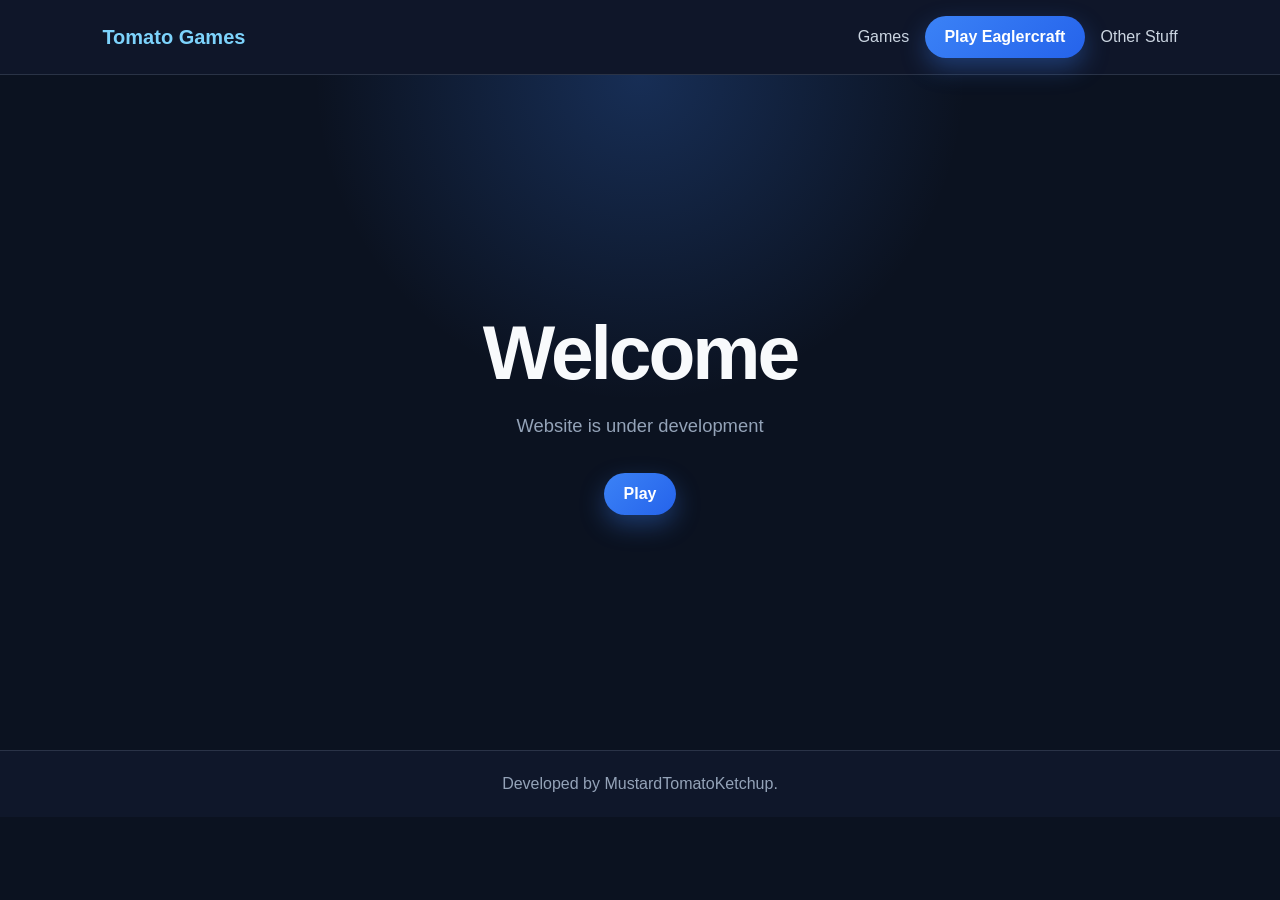
==== index.html @ 12189ff1 "Change title from 'about:blank' to 'New Tab'" ====
<!DOCTYPE html>
<html lang="en">
<head>
  <meta charset="UTF-8" />
  <meta name="viewport" content="width=device-width, initial-scale=1" />
  <meta name="color-scheme" content="dark" />
  <title>New Tab</title>
  <style>
    :root {
      --bg: #0b1220;
      --bg-elevated: rgba(15, 23, 42, 0.95);
      --panel-border: rgba(148, 163, 184, 0.2);
      --text: #e5eefb;
      --muted: #94a3b8;
      --link: #cbd5e1;
      --primary: #3b82f6;
      --primary-strong: #2563eb;
      --accent: #7dd3fc;
      --shadow: rgba(59, 130, 246, 0.35);
    }

    * {
      box-sizing: border-box;
    }

    html {
      scroll-behavior: smooth;
    }

    body {
      margin: 0;
      min-height: 100vh;
      font-family: Arial, sans-serif;
      background: var(--bg);
      color: var(--text);
    }

    a {
      color: inherit;
    }

    header {
      position: sticky;
      top: 0;
      z-index: 10;
      display: flex;
      align-items: center;
      justify-content: space-between;
      padding: 1rem 8%;
      background: var(--bg-elevated);
      border-bottom: 1px solid var(--panel-border);
    }

    .logo {
      font-size: 1.25rem;
      font-weight: 700;
      color: var(--accent);
    }

    nav {
      display: flex;
      align-items: center;
      gap: 1rem;
      flex-wrap: wrap;
    }

    nav a {
      color: var(--link);
      text-decoration: none;
      transition: color 0.2s ease, transform 0.2s ease, box-shadow 0.2s ease;
    }

    nav a:hover,
    nav a:focus-visible {
      color: #fff;
    }

    .nav-button,
    .button {
      display: inline-flex;
      align-items: center;
      justify-content: center;
      padding: 0.75rem 1.2rem;
      border-radius: 999px;
      background: linear-gradient(135deg, var(--primary), var(--primary-strong));
      color: #fff;
      font-weight: 700;
      text-decoration: none;
      box-shadow: 0 10px 25px var(--shadow);
      border: none;
      cursor: pointer;
      transition: transform 0.2s ease, box-shadow 0.2s ease, opacity 0.2s ease;
    }

    .nav-button:hover,
    .nav-button:focus-visible,
    .button:hover,
    .button:focus-visible {
      transform: translateY(-1px);
      box-shadow: 0 12px 30px rgba(59, 130, 246, 0.45);
    }

    .hero {
      display: grid;
      place-items: center;
      min-height: 75vh;
      padding: 4rem 8%;
      text-align: center;
      background:
        radial-gradient(circle at top, rgba(59, 130, 246, 0.25), transparent 35%),
        var(--bg);
    }

    .hero-content {
      max-width: 800px;
    }

    .hero h1 {
      margin: 0 auto 1rem;
      font-size: clamp(2.5rem, 6vw, 5rem);
      line-height: 1.1;
      letter-spacing: -0.04em;
      color: #f8fafc;
    }

    .hero p {
      max-width: 620px;
      margin: 0 auto 2rem;
      font-size: 1.15rem;
      line-height: 1.7;
      color: var(--muted);
    }

    footer {
      padding: 1.5rem;
      text-align: center;
      color: var(--muted);
      border-top: 1px solid var(--panel-border);
      background: #0f172a;
    }

    @media (max-width: 600px) {
      header {
        flex-direction: column;
        gap: 0.75rem;
        padding-top: 1.25rem;
        padding-bottom: 1.25rem;
      }

      nav {
        justify-content: center;
      }
    }

    @media (prefers-reduced-motion: reduce) {
      html {
        scroll-behavior: auto;
      }

      *, *::before, *::after {
        animation-duration: 0.01ms !important;
        animation-iteration-count: 1 !important;
        transition-duration: 0.01ms !important;
      }
    }
  </style>
</head>
<body>
  <header>
    <div class="logo">Tomato Games</div>
    <nav aria-label="Main navigation">
      <a href="#about">Games</a>
      <a class="nav-button" href="EaglercraftX_1.8_u53_Offline_Signed.html">Play Eaglercraft</a>
      <a href="#contact">Other Stuff</a>
    </nav>
  </header>

  <main class="hero" id="about">
    <div class="hero-content">
      <h1>Welcome</h1>
      <p>Website is under development</p>
      <a class="button" href="EaglercraftX_1.8_u53_Offline_Signed.html">Play</a>
    </div>
  </main>

  <footer id="contact">Developed by MustardTomatoKetchup.</footer>
</body>
</html>
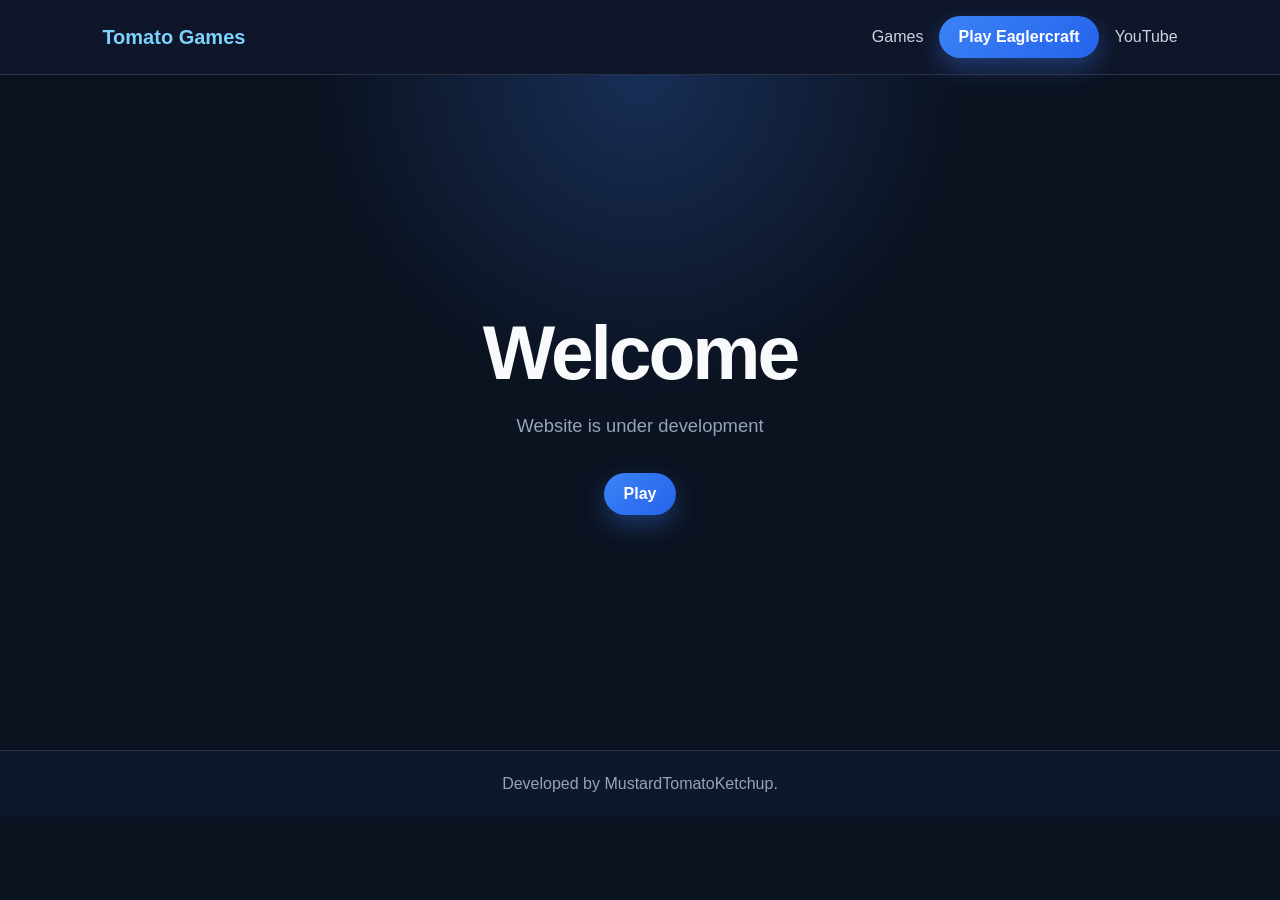
==== commit 66291d7a: "Link YouTube navigation to yt.html" ====
--- a/index.html
+++ b/index.html
@@ -169,9 +169,9 @@
   <header>
     <div class="logo">Tomato Games</div>
     <nav aria-label="Main navigation">
-      <a href="#about">Games</a>
+      <a href="games.html">Games</a>
       <a class="nav-button" href="EaglercraftX_1.8_u53_Offline_Signed.html">Play Eaglercraft</a>
-      <a href="#contact">Other Stuff</a>
+      <a href="yt.html">YouTube</a>
     </nav>
   </header>
 
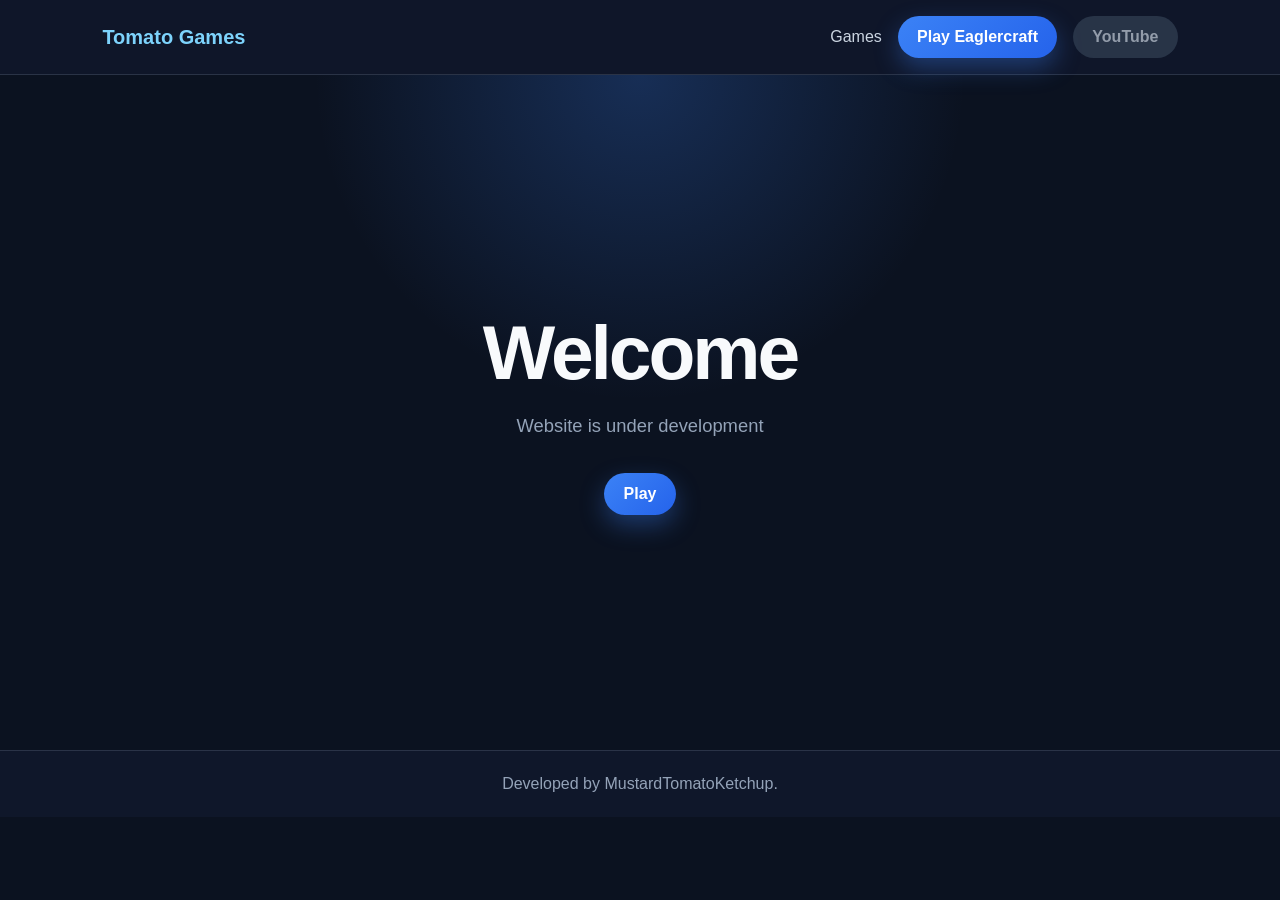
==== commit cf5c5cb2: "Make YouTube navigation label non-functional" ====
--- a/index.html
+++ b/index.html
@@ -64,7 +64,8 @@
       flex-wrap: wrap;
     }
 
-    nav a {
+    nav a,
+    nav .nav-disabled {
       color: var(--link);
       text-decoration: none;
       transition: color 0.2s ease, transform 0.2s ease, box-shadow 0.2s ease;
@@ -100,6 +101,19 @@
       box-shadow: 0 12px 30px rgba(59, 130, 246, 0.45);
     }
 
+    .nav-disabled {
+      display: inline-flex;
+      align-items: center;
+      justify-content: center;
+      padding: 0.75rem 1.2rem;
+      border-radius: 999px;
+      background: #334155;
+      color: #cbd5e1;
+      font-weight: 700;
+      cursor: not-allowed;
+      opacity: 0.7;
+    }
+
     .hero {
       display: grid;
       place-items: center;
@@ -171,7 +185,7 @@
     <nav aria-label="Main navigation">
       <a href="games.html">Games</a>
       <a class="nav-button" href="EaglercraftX_1.8_u53_Offline_Signed.html">Play Eaglercraft</a>
-      <a href="yt.html">YouTube</a>
+      <span class="nav-disabled" aria-disabled="true">YouTube</span>
     </nav>
   </header>
 
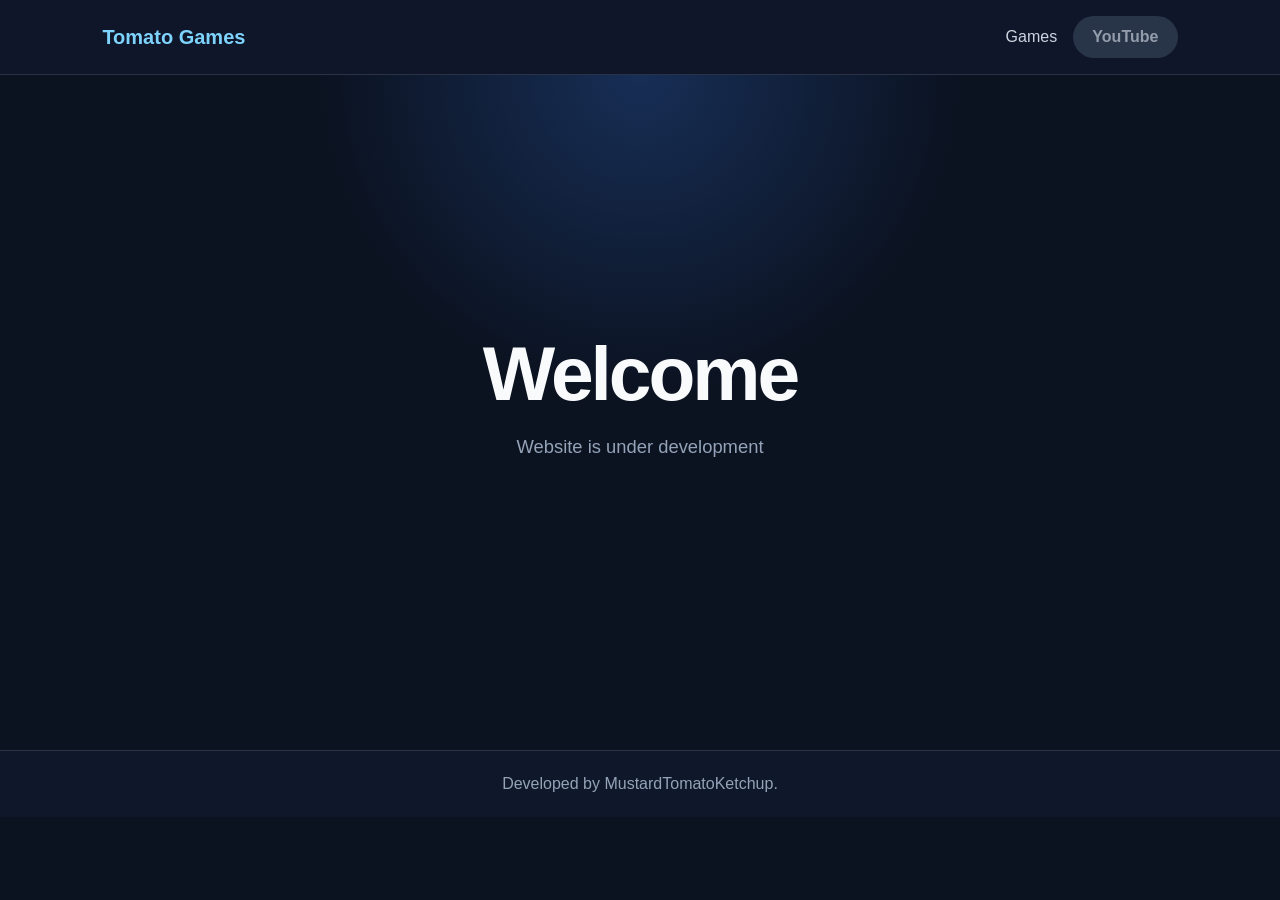
==== commit 4752a37b: "Remove the Play Eaglercraft button from the homepage." ====
--- a/index.html
+++ b/index.html
@@ -184,7 +184,6 @@
     <div class="logo">Tomato Games</div>
     <nav aria-label="Main navigation">
       <a href="games.html">Games</a>
-      <a class="nav-button" href="EaglercraftX_1.8_u53_Offline_Signed.html">Play Eaglercraft</a>
       <span class="nav-disabled" aria-disabled="true">YouTube</span>
     </nav>
   </header>
@@ -193,7 +192,6 @@
     <div class="hero-content">
       <h1>Welcome</h1>
       <p>Website is under development</p>
-      <a class="button" href="EaglercraftX_1.8_u53_Offline_Signed.html">Play</a>
     </div>
   </main>
 
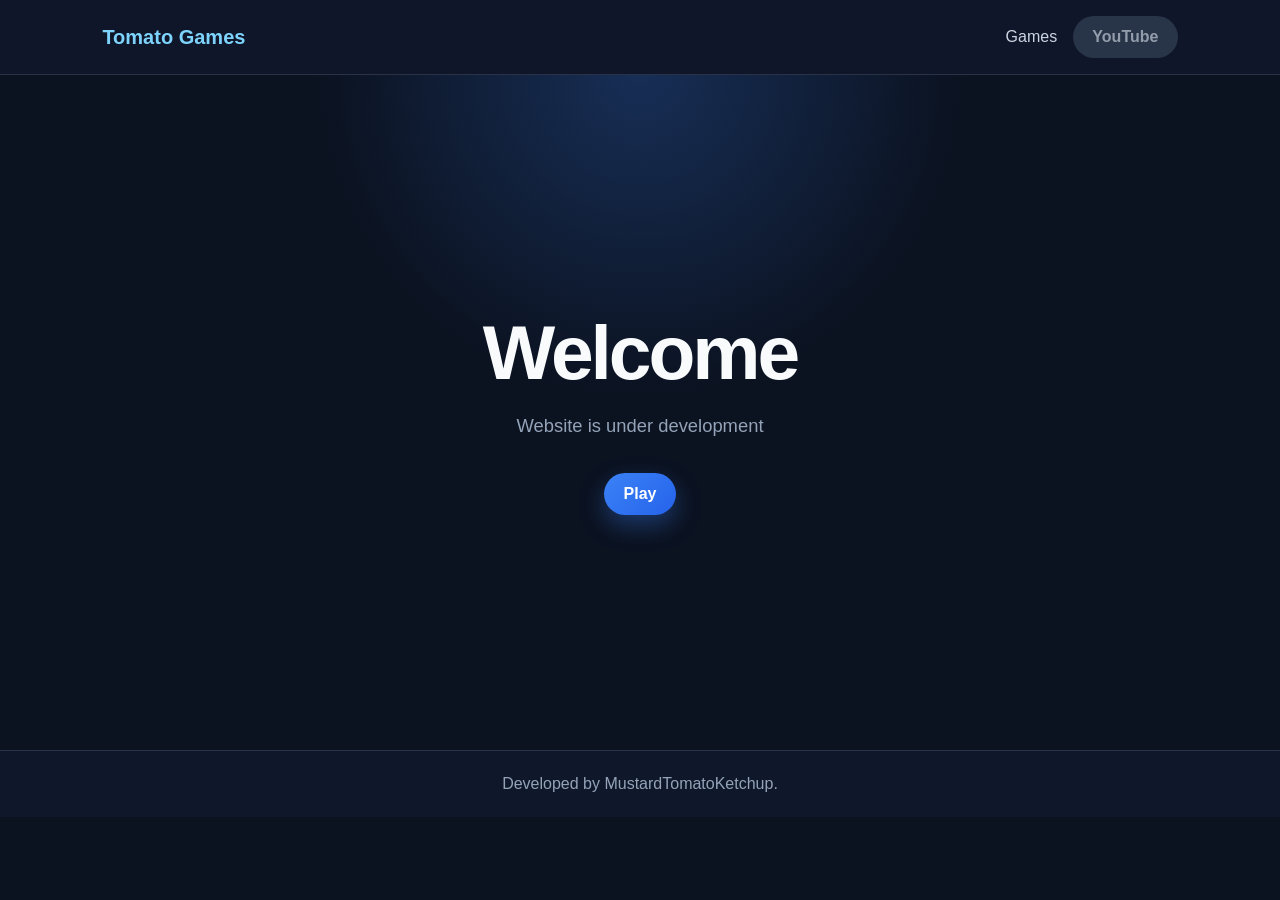
==== commit 79698ef6: "Link the homepage Play button to the games page." ====
--- a/index.html
+++ b/index.html
@@ -192,6 +192,7 @@
     <div class="hero-content">
       <h1>Welcome</h1>
       <p>Website is under development</p>
+      <a class="button" href="games.html">Play</a>
     </div>
   </main>
 
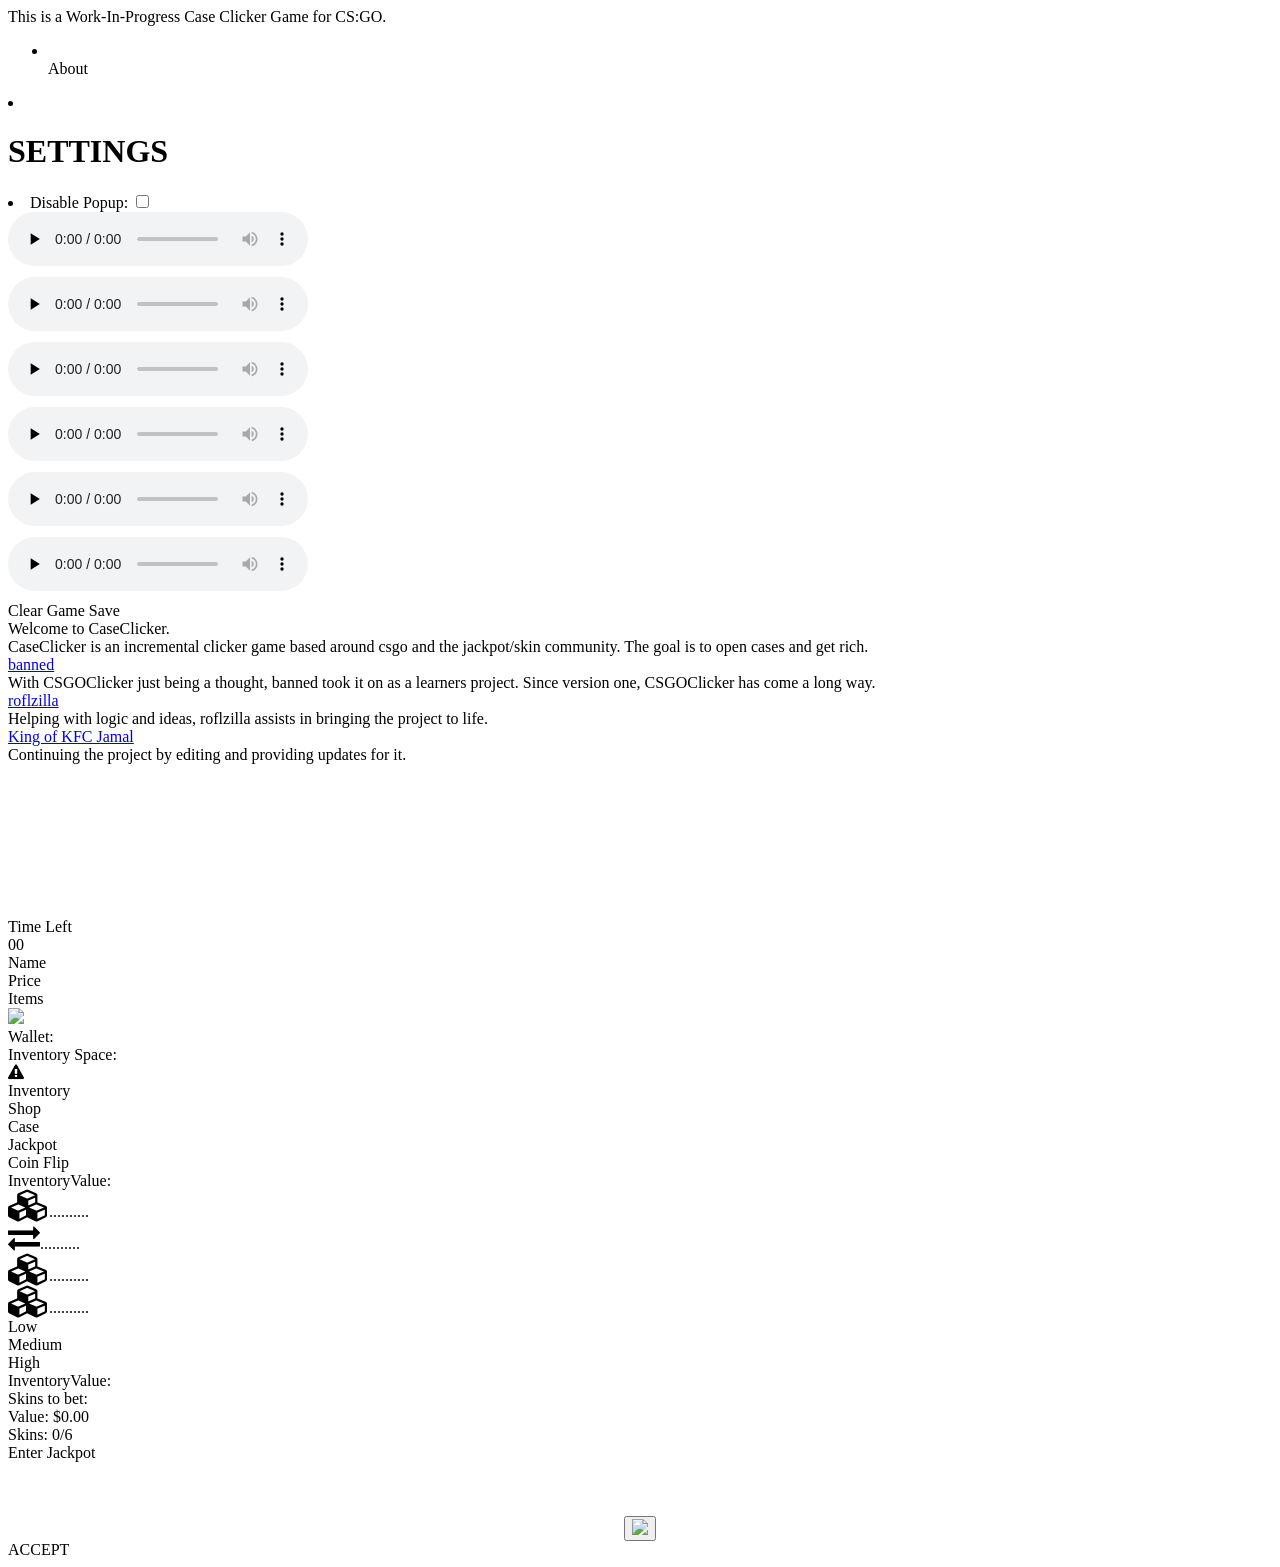
==== commit 35b92071: "Add files via upload" ====
--- a/index.html
+++ b/index.html
@@ -1,201 +1,214 @@
+
 <!DOCTYPE html>
-<html lang="en">
-<head>
-  <meta charset="UTF-8" />
-  <meta name="viewport" content="width=device-width, initial-scale=1" />
-  <meta name="color-scheme" content="dark" />
-  <title>New Tab</title>
-  <style>
-    :root {
-      --bg: #0b1220;
-      --bg-elevated: rgba(15, 23, 42, 0.95);
-      --panel-border: rgba(148, 163, 184, 0.2);
-      --text: #e5eefb;
-      --muted: #94a3b8;
-      --link: #cbd5e1;
-      --primary: #3b82f6;
-      --primary-strong: #2563eb;
-      --accent: #7dd3fc;
-      --shadow: rgba(59, 130, 246, 0.35);
-    }
-
-    * {
-      box-sizing: border-box;
-    }
-
-    html {
-      scroll-behavior: smooth;
-    }
-
-    body {
-      margin: 0;
-      min-height: 100vh;
-      font-family: Arial, sans-serif;
-      background: var(--bg);
-      color: var(--text);
-    }
-
-    a {
-      color: inherit;
-    }
-
-    header {
-      position: sticky;
-      top: 0;
-      z-index: 10;
-      display: flex;
-      align-items: center;
-      justify-content: space-between;
-      padding: 1rem 8%;
-      background: var(--bg-elevated);
-      border-bottom: 1px solid var(--panel-border);
-    }
-
-    .logo {
-      font-size: 1.25rem;
-      font-weight: 700;
-      color: var(--accent);
-    }
-
-    nav {
-      display: flex;
-      align-items: center;
-      gap: 1rem;
-      flex-wrap: wrap;
-    }
-
-    nav a,
-    nav .nav-disabled {
-      color: var(--link);
-      text-decoration: none;
-      transition: color 0.2s ease, transform 0.2s ease, box-shadow 0.2s ease;
-    }
-
-    nav a:hover,
-    nav a:focus-visible {
-      color: #fff;
-    }
-
-    .nav-button,
-    .button {
-      display: inline-flex;
-      align-items: center;
-      justify-content: center;
-      padding: 0.75rem 1.2rem;
-      border-radius: 999px;
-      background: linear-gradient(135deg, var(--primary), var(--primary-strong));
-      color: #fff;
-      font-weight: 700;
-      text-decoration: none;
-      box-shadow: 0 10px 25px var(--shadow);
-      border: none;
-      cursor: pointer;
-      transition: transform 0.2s ease, box-shadow 0.2s ease, opacity 0.2s ease;
-    }
-
-    .nav-button:hover,
-    .nav-button:focus-visible,
-    .button:hover,
-    .button:focus-visible {
-      transform: translateY(-1px);
-      box-shadow: 0 12px 30px rgba(59, 130, 246, 0.45);
-    }
-
-    .nav-disabled {
-      display: inline-flex;
-      align-items: center;
-      justify-content: center;
-      padding: 0.75rem 1.2rem;
-      border-radius: 999px;
-      background: #334155;
-      color: #cbd5e1;
-      font-weight: 700;
-      cursor: not-allowed;
-      opacity: 0.7;
-    }
-
-    .hero {
-      display: grid;
-      place-items: center;
-      min-height: 75vh;
-      padding: 4rem 8%;
-      text-align: center;
-      background:
-        radial-gradient(circle at top, rgba(59, 130, 246, 0.25), transparent 35%),
-        var(--bg);
-    }
-
-    .hero-content {
-      max-width: 800px;
-    }
-
-    .hero h1 {
-      margin: 0 auto 1rem;
-      font-size: clamp(2.5rem, 6vw, 5rem);
-      line-height: 1.1;
-      letter-spacing: -0.04em;
-      color: #f8fafc;
-    }
-
-    .hero p {
-      max-width: 620px;
-      margin: 0 auto 2rem;
-      font-size: 1.15rem;
-      line-height: 1.7;
-      color: var(--muted);
-    }
-
-    footer {
-      padding: 1.5rem;
-      text-align: center;
-      color: var(--muted);
-      border-top: 1px solid var(--panel-border);
-      background: #0f172a;
-    }
-
-    @media (max-width: 600px) {
-      header {
-        flex-direction: column;
-        gap: 0.75rem;
-        padding-top: 1.25rem;
-        padding-bottom: 1.25rem;
-      }
-
-      nav {
-        justify-content: center;
-      }
-    }
-
-    @media (prefers-reduced-motion: reduce) {
-      html {
-        scroll-behavior: auto;
-      }
-
-      *, *::before, *::after {
-        animation-duration: 0.01ms !important;
-        animation-iteration-count: 1 !important;
-        transition-duration: 0.01ms !important;
-      }
-    }
-  </style>
-</head>
-<body>
-  <header>
-    <div class="logo">Tomato Games</div>
-    <nav aria-label="Main navigation">
-      <a href="games.html">Games</a>
-      <span class="nav-disabled" aria-disabled="true">YouTube</span>
-    </nav>
-  </header>
-
-  <main class="hero" id="about">
-    <div class="hero-content">
-      <h1>Welcome</h1>
-      <p>Website is under development</p>
-      <a class="button" href="games.html">Play</a>
+<html>
+  <head>
+   <meta http-equiv="Content-Type" content="text/html; charset=UTF-8" />
+    <title>CaseClicker</title>
+    <meta name="mobile-web-app-capable" content="yes">
+    <meta name="apple-mobile-web-app-capable" content="yes">
+    <link href='https://fonts.googleapis.com/css?family=Rajdhani:600' rel='stylesheet' type='text/css'>
+    <link href='https://fonts.googleapis.com/css?family=Open+Sans' rel='stylesheet' type='text/css'>
+    <link rel="stylesheet" href="https://maxcdn.bootstrapcdn.com/font-awesome/4.5.0/css/font-awesome.min.css">
+    <link rel="stylesheet" href="./css/stylesheet.css" media="screen" title="no title" charset="utf-8">
+	<script src="https://ajax.googleapis.com/ajax/libs/jquery/2.2.0/jquery.min.js"></script>
+	<script>
+</script>
+  </head>
+  <body>
+    <div class="container noselect">
+      <div class="notification hidden" id="notif">This is a Work-In-Progress Case Clicker Game for CS:GO.</div>
+      <div class="navbar">
+        <ul>
+          <li><a href="https://KingofKFCJamal.github.io/CaseClicker" class="headerLogo"></a></li>
+          <div class="settings"></div>
+          <div class="about">About</div>
+        </ul>
+      </div>
+      <div class="settingsList hidden">
+        <li><h1>SETTINGS</h1></li>
+        <li>Disable Popup: <input type="checkbox" id="popupCheckbox"></li>
+		<audio id="player_btn_0_0" class="Player" src="sounds/start-game.mp3" preload="none" controls="controls" onloadeddata="setHalfVolume()" type="audio/mp3"></audio>				<b><font size="56" style="color:white;">Lost</font></b><br>
+	<audio id="player_btn_0_1" class="Player" src="sounds/new-item.mp3" preload="none" controls="controls" onloadeddata="setHalfVolume()" type="audio/mp3"></audio><b><font size="56" style="color:white;">Bot Threw In</font></b><br>
+	<audio id="player_btn_0_2" class="Player" src="sounds/win-pot.mp3" preload="none" controls="controls" onloadeddata="setHalfVolume()" type="audio/mp3"></audio><b><font size="56" style="color:white;">You won</font></b><br>
+	<audio id="player_btn_0_3" class="Player" src="sounds/click.wav" preload="none" controls="controls" onloadeddata="setHalfVolume()" type="audio/wav"></audio><b><font size="56" style="color:white;">Clicking Accept</font></b><br>
+	<audio id="player_btn_0_4" class="Player" src="sounds/menuclick.wav" preload="none" controls="controls" onloadeddata="setHalfVolume()" type="audio/wav"></audio><b><font size="56" style="color:white;">Menu Click</font></b><br>
+	<audio id="player_btn_0_5" class="Player" src="sounds/itemreveal.mp3" preload="none" controls="controls" onloadeddata="setHalfVolume()" type="audio/mp3"></audio><b><font size="56" style="color:white;">Unbox Case</font></b><br>
+        <div class="clearGameState">Clear Game Save</div>
+      </div>
+      <div class="aboutContainer">
+        <div class="aboutInfo">
+          <div class="aboutHeader">Welcome to CaseClicker.</div>
+          <div class="aboutBody">CaseClicker is an incremental clicker game based around csgo and the jackpot/skin community. The goal is to open cases and get rich.</div>
+          <div class="aboutDevelopers">
+            <div class="aboutDev">
+              <a class="aboutDevName" href="https://steamcommunity.com/id/bnned">banned</a>
+              <div class="aboutDevDesc">With CSGOClicker just being a thought, banned took it on as a learners project. Since version one, CSGOClicker has come a long way.</div>
+            </div>
+            <div class="aboutDev">
+			  <a class="aboutDevName" href="https://steamcommunity.com/id/roflzilla_">roflzilla</a>
+              <div class="aboutDevDesc">Helping with logic and ideas, roflzilla assists in bringing the project to life.</div>
+            </div>
+			<div class="aboutDev">
+			  <a class="aboutDevName" href="https://steamcommunity.com/id/KingofKFC">King of KFC Jamal</a>
+              <div class="aboutDevDesc">Continuing the project by editing and providing updates for it.</div>
+            </div>
+          </div>
+          <div class="aboutLinks"></div>
+        </div>
+      </div>
+      <div class="tooltipAnchor"></div>
+      <div class="main">
+        <div class="modalWindow">
+          <div class="modalMain">
+
+          </div>
+        </div>
+        <canvas id="drawing"></canvas>
+        <!-- <canvas id="canvas"></canvas> -->
+        <div class="left">
+          <div class="display">
+            <div class="jackpot">
+              <div class="jackpotTopContainer">
+                <div class="jackpotTop">
+                  <!--
+                  <div class="canvasContainer">
+        						<canvas id="canvasCircle" width="450" height="450"></canvas>
+        					</div>
+                -->
+                  <div class="jackpotStats">
+                    <div class="jackpotCountDownLabel">Time Left</div>
+                    <div class="jackpotCountDown">00</div>
+                    <div class="winnerIs"></div>
+                    <div class="jackpotCurrentWorth"></div>
+                    <div class="jackpotPercentOfTickets"></div>
+                  </div>
+                  <div class="depositorLabel">
+                    <div class="depositorNameLabel">Name</div>
+                    <div class="depositorPriceLabel">Price</div>
+                    <div class="depositorItemsLabel">Items</div>
+                  </div>
+                </div>
+              </div>
+              <div class="jackpotBottomContainer">
+                  <div class="depositorMainInfo">
+
+                  </div>
+                  <div class="depositorContainer">
+                    <!--
+                    <div class="jackpotDepositor">
+                      <div class="depositorInfo">
+                        <img src="http://i.imgur.com/BzuCWzL.png" class="depositorProPic" id="">
+                        <div class="depositorName">Platinum (diff7)</div>
+                        <div class="depositorValue">$942.65</div>
+                        <div class="depositorSkinContainer">
+                          <div class="depositorSkin">
+                            <div class="itemPrice">$5.50</div>
+                            <img src="">
+                          </div>
+                        </div>
+                      </div>
+                    </div>
+                  -->
+                  </div>
+              </div>
+            </div>
+            <div class="unboxing">
+              <div class="backgroundImage"></div>
+              <div class="caseDisplay" id="case">
+                <img src="https://steamcommunity-a.akamaihd.net/economy/image/-9a81dlWLwJ2UUGcVs_nsVtzdOEdtWwKGZZLQHTxDZ7I56KU0Zwwo4NUX4oFJZEHLbXU5A1PIYQNqhpOSV-fRPasw8rsUFJ5KBFZv668FFUuh6qZJmlD7tiyl4OIlaGhYuLTzjhVupJ12urH89ii3lHlqEdoMDr2I5jVLFFSv_J2Rg/240fx182f" id="caseDisplayImage" />
+                <div class="caseInfoContainer">
+                  <div class="caseName" id="caseName"></div>
+                  <div class="priceContainer">
+                    <div class="casePrice" id="casePrice"></div>
+                    <div class="keyPrice" id="keyPrice"></div>
+                  </div>
+                </div>
+              </div>
+            </div>
+          </div>
+        </div>
+        <div class="right">
+          <div class="mainInfo">
+            <div class="mainInfoLabel wallet">Wallet: <span class="money" id="money"></span></div>
+            <div class="mainInfoLabel inv" id="invSpace">Inventory Space: <span class="inventorySpace" id="inventorySpace"></span> <div class="mainInfoLabelWarning tt" data-tt="Inventory over max capacity."><i class="fa fa-exclamation-triangle"></i></div></div>
+          </div>
+          <div class="tabContainer">
+            <div class="tab active" id="inventoryTab">Inventory</div>
+            <div class="tab" id="upgradeTab">Shop</div>
+            <div class="tab" id="caseTab">Case</div>
+            <div class="tab" id="jackpotTab">Jackpot</div>
+			<div class="tab" id="coinTab">Coin Flip</div>
+          </div>
+          <div class="rightMain">
+            <div class="inventoryContainer">
+              <div class="inventoryTagContainer"><span class="inventoryTag">Inventory</span><span class="inventoryValue">Value: </span></div>
+              <div class="inventoryItemContainer">
+
+              </div>
+              <!--
+              <div class="inventoryItem">
+                <div class="itemPrice">$5.50</div>
+                <img src="http://steamcommunity-a.akamaihd.net/economy/image/[base64]/360fx360f">
+              </div>
+            -->
+            </div>
+            <div class="upgradeContainer">
+              <div class="stackingUpgradeContainer">
+
+              </div>
+              <div class="permUpgradeContainer">
+                <div class="permUpgrade" id="permUpgrade1"><i class="fa fa-cubes fa-2x"></i><span class="permUpgradeLabel" id="permUpgradeLabel1">..........</span></div>
+                <div class="permUpgrade locked" id="permUpgrade2"><i class="fa fa-exchange fa-2x"></i><span class="permUpgradeLabel" id="permUpgradeLabel2">..........</span></div>
+                <div class="permUpgrade locked" id="permUpgrade3"><i class="fa fa-cubes fa-2x"></i><span class="permUpgradeLabel" id="permUpgradeLabel3">..........</span></div>
+                <div class="permUpgrade locked" id="permUpgrade4"><i class="fa fa-cubes fa-2x"></i><span class="permUpgradeLabel" id="permUpgradeLabel4">..........</span></div>
+              </div>
+              <!--
+              <div class="upgrade cantAfford">
+                <div class="upgradePicture"></div>
+                <div class="upgradeInfo">
+                  <div class="upgradeName">Test Upgrade</div>
+                  <div class="upgradeDesc">Test Description lorem ipsum dolar sit amet</div>
+                  <div class="upgradePrice">$999999999.00</div>
+                </div>
+              </div>
+            -->
+            </div>
+            <div class="caseContainer">
+              <!--
+              <div class="case locked">
+                <div class="casePicture"></div>
+                <div class="caseInfo">
+                  <div class="caseName"></div>
+                  <div class="caseValue"></div>
+                </div>
+              </div>
+            -->
+            </div>
+            <div class="jackpotRightContainer">
+              <div class="jackpotDifficultyContainer">
+                <div class="jackpotDifficulty active" id="low">Low</div>
+                <div class="jackpotDifficulty" id="medium">Medium</div>
+                <div class="jackpotDifficulty" id="high">High</div>
+              </div>
+              <div class="inventoryTagContainer"><span class="inventoryTag">Inventory</span><span class="inventoryValue">Value: </span></div>
+              <div class="jackpotRightPlayer"></div>
+              <div class="jackpotRightSTBTag">Skins to bet:</div>
+              <div class="jackpotRightToBet"></div>
+              <div class="jackpotRightInfo">
+                <div class="jackpotRightValue"><span class="spanTag">Value: </span><span class="jackpotRightValueTotal">$0.00</span></div>
+                <div class="jackpotRightSkins"><span class="spanTag">Skins: </span><span class="jackpotRightSkinsTotal">0/6</span></div>
+                <div class="jackpotRightStartButton">Enter Jackpot</div>
+              </div>
+            </div>
+			<div class="coinContainer"><br><br><br>
+			<center><button onclick="myFunction()"><img src="http://i.imgur.com/Ga7WRKc.png"></button></center>
+			</div>
+          <div class="tradeButtonContainer">
+            <div class="tradeButton" id="acceptButton">ACCEPT</div>
+          </div>
+        </div>
+      </div>
     </div>
-  </main>
-
-  <footer id="contact">Developed by MustardTomatoKetchup.</footer>
-</body>
+    <script src="./js/script.js" type="text/javascript"></script>
+  </body>
 </html>
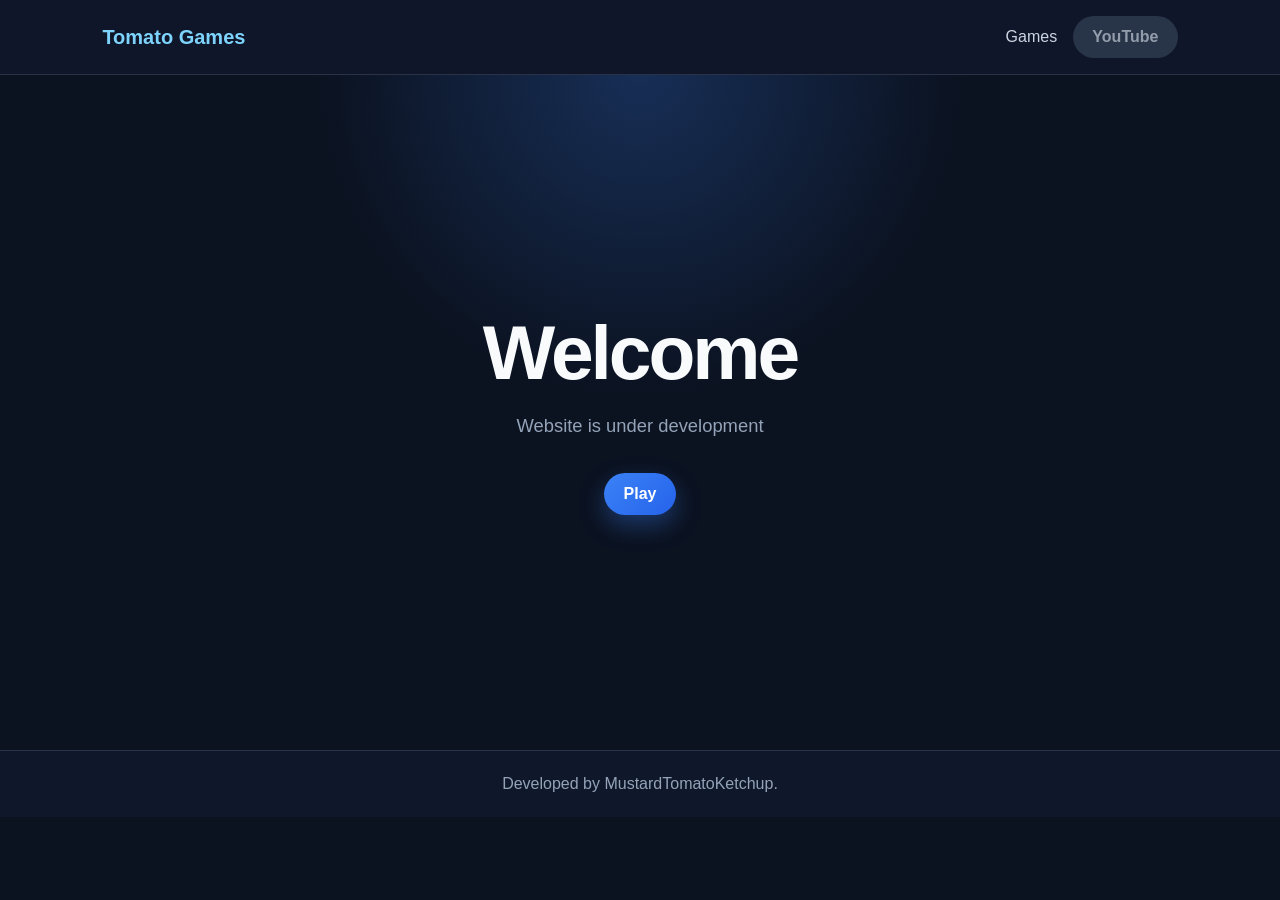
==== commit be1223d6: "Restore index.html homepage" ====
--- a/index.html
+++ b/index.html
@@ -1,214 +1,201 @@
-
 <!DOCTYPE html>
-<html>
-  <head>
-   <meta http-equiv="Content-Type" content="text/html; charset=UTF-8" />
-    <title>CaseClicker</title>
-    <meta name="mobile-web-app-capable" content="yes">
-    <meta name="apple-mobile-web-app-capable" content="yes">
-    <link href='https://fonts.googleapis.com/css?family=Rajdhani:600' rel='stylesheet' type='text/css'>
-    <link href='https://fonts.googleapis.com/css?family=Open+Sans' rel='stylesheet' type='text/css'>
-    <link rel="stylesheet" href="https://maxcdn.bootstrapcdn.com/font-awesome/4.5.0/css/font-awesome.min.css">
-    <link rel="stylesheet" href="./css/stylesheet.css" media="screen" title="no title" charset="utf-8">
-	<script src="https://ajax.googleapis.com/ajax/libs/jquery/2.2.0/jquery.min.js"></script>
-	<script>
-</script>
-  </head>
-  <body>
-    <div class="container noselect">
-      <div class="notification hidden" id="notif">This is a Work-In-Progress Case Clicker Game for CS:GO.</div>
-      <div class="navbar">
-        <ul>
-          <li><a href="https://KingofKFCJamal.github.io/CaseClicker" class="headerLogo"></a></li>
-          <div class="settings"></div>
-          <div class="about">About</div>
-        </ul>
-      </div>
-      <div class="settingsList hidden">
-        <li><h1>SETTINGS</h1></li>
-        <li>Disable Popup: <input type="checkbox" id="popupCheckbox"></li>
-		<audio id="player_btn_0_0" class="Player" src="sounds/start-game.mp3" preload="none" controls="controls" onloadeddata="setHalfVolume()" type="audio/mp3"></audio>				<b><font size="56" style="color:white;">Lost</font></b><br>
-	<audio id="player_btn_0_1" class="Player" src="sounds/new-item.mp3" preload="none" controls="controls" onloadeddata="setHalfVolume()" type="audio/mp3"></audio><b><font size="56" style="color:white;">Bot Threw In</font></b><br>
-	<audio id="player_btn_0_2" class="Player" src="sounds/win-pot.mp3" preload="none" controls="controls" onloadeddata="setHalfVolume()" type="audio/mp3"></audio><b><font size="56" style="color:white;">You won</font></b><br>
-	<audio id="player_btn_0_3" class="Player" src="sounds/click.wav" preload="none" controls="controls" onloadeddata="setHalfVolume()" type="audio/wav"></audio><b><font size="56" style="color:white;">Clicking Accept</font></b><br>
-	<audio id="player_btn_0_4" class="Player" src="sounds/menuclick.wav" preload="none" controls="controls" onloadeddata="setHalfVolume()" type="audio/wav"></audio><b><font size="56" style="color:white;">Menu Click</font></b><br>
-	<audio id="player_btn_0_5" class="Player" src="sounds/itemreveal.mp3" preload="none" controls="controls" onloadeddata="setHalfVolume()" type="audio/mp3"></audio><b><font size="56" style="color:white;">Unbox Case</font></b><br>
-        <div class="clearGameState">Clear Game Save</div>
-      </div>
-      <div class="aboutContainer">
-        <div class="aboutInfo">
-          <div class="aboutHeader">Welcome to CaseClicker.</div>
-          <div class="aboutBody">CaseClicker is an incremental clicker game based around csgo and the jackpot/skin community. The goal is to open cases and get rich.</div>
-          <div class="aboutDevelopers">
-            <div class="aboutDev">
-              <a class="aboutDevName" href="https://steamcommunity.com/id/bnned">banned</a>
-              <div class="aboutDevDesc">With CSGOClicker just being a thought, banned took it on as a learners project. Since version one, CSGOClicker has come a long way.</div>
-            </div>
-            <div class="aboutDev">
-			  <a class="aboutDevName" href="https://steamcommunity.com/id/roflzilla_">roflzilla</a>
-              <div class="aboutDevDesc">Helping with logic and ideas, roflzilla assists in bringing the project to life.</div>
-            </div>
-			<div class="aboutDev">
-			  <a class="aboutDevName" href="https://steamcommunity.com/id/KingofKFC">King of KFC Jamal</a>
-              <div class="aboutDevDesc">Continuing the project by editing and providing updates for it.</div>
-            </div>
-          </div>
-          <div class="aboutLinks"></div>
-        </div>
-      </div>
-      <div class="tooltipAnchor"></div>
-      <div class="main">
-        <div class="modalWindow">
-          <div class="modalMain">
-
-          </div>
-        </div>
-        <canvas id="drawing"></canvas>
-        <!-- <canvas id="canvas"></canvas> -->
-        <div class="left">
-          <div class="display">
-            <div class="jackpot">
-              <div class="jackpotTopContainer">
-                <div class="jackpotTop">
-                  <!--
-                  <div class="canvasContainer">
-        						<canvas id="canvasCircle" width="450" height="450"></canvas>
-        					</div>
-                -->
-                  <div class="jackpotStats">
-                    <div class="jackpotCountDownLabel">Time Left</div>
-                    <div class="jackpotCountDown">00</div>
-                    <div class="winnerIs"></div>
-                    <div class="jackpotCurrentWorth"></div>
-                    <div class="jackpotPercentOfTickets"></div>
-                  </div>
-                  <div class="depositorLabel">
-                    <div class="depositorNameLabel">Name</div>
-                    <div class="depositorPriceLabel">Price</div>
-                    <div class="depositorItemsLabel">Items</div>
-                  </div>
-                </div>
-              </div>
-              <div class="jackpotBottomContainer">
-                  <div class="depositorMainInfo">
-
-                  </div>
-                  <div class="depositorContainer">
-                    <!--
-                    <div class="jackpotDepositor">
-                      <div class="depositorInfo">
-                        <img src="http://i.imgur.com/BzuCWzL.png" class="depositorProPic" id="">
-                        <div class="depositorName">Platinum (diff7)</div>
-                        <div class="depositorValue">$942.65</div>
-                        <div class="depositorSkinContainer">
-                          <div class="depositorSkin">
-                            <div class="itemPrice">$5.50</div>
-                            <img src="">
-                          </div>
-                        </div>
-                      </div>
-                    </div>
-                  -->
-                  </div>
-              </div>
-            </div>
-            <div class="unboxing">
-              <div class="backgroundImage"></div>
-              <div class="caseDisplay" id="case">
-                <img src="https://steamcommunity-a.akamaihd.net/economy/image/-9a81dlWLwJ2UUGcVs_nsVtzdOEdtWwKGZZLQHTxDZ7I56KU0Zwwo4NUX4oFJZEHLbXU5A1PIYQNqhpOSV-fRPasw8rsUFJ5KBFZv668FFUuh6qZJmlD7tiyl4OIlaGhYuLTzjhVupJ12urH89ii3lHlqEdoMDr2I5jVLFFSv_J2Rg/240fx182f" id="caseDisplayImage" />
-                <div class="caseInfoContainer">
-                  <div class="caseName" id="caseName"></div>
-                  <div class="priceContainer">
-                    <div class="casePrice" id="casePrice"></div>
-                    <div class="keyPrice" id="keyPrice"></div>
-                  </div>
-                </div>
-              </div>
-            </div>
-          </div>
-        </div>
-        <div class="right">
-          <div class="mainInfo">
-            <div class="mainInfoLabel wallet">Wallet: <span class="money" id="money"></span></div>
-            <div class="mainInfoLabel inv" id="invSpace">Inventory Space: <span class="inventorySpace" id="inventorySpace"></span> <div class="mainInfoLabelWarning tt" data-tt="Inventory over max capacity."><i class="fa fa-exclamation-triangle"></i></div></div>
-          </div>
-          <div class="tabContainer">
-            <div class="tab active" id="inventoryTab">Inventory</div>
-            <div class="tab" id="upgradeTab">Shop</div>
-            <div class="tab" id="caseTab">Case</div>
-            <div class="tab" id="jackpotTab">Jackpot</div>
-			<div class="tab" id="coinTab">Coin Flip</div>
-          </div>
-          <div class="rightMain">
-            <div class="inventoryContainer">
-              <div class="inventoryTagContainer"><span class="inventoryTag">Inventory</span><span class="inventoryValue">Value: </span></div>
-              <div class="inventoryItemContainer">
-
-              </div>
-              <!--
-              <div class="inventoryItem">
-                <div class="itemPrice">$5.50</div>
-                <img src="http://steamcommunity-a.akamaihd.net/economy/image/[base64]/360fx360f">
-              </div>
-            -->
-            </div>
-            <div class="upgradeContainer">
-              <div class="stackingUpgradeContainer">
-
-              </div>
-              <div class="permUpgradeContainer">
-                <div class="permUpgrade" id="permUpgrade1"><i class="fa fa-cubes fa-2x"></i><span class="permUpgradeLabel" id="permUpgradeLabel1">..........</span></div>
-                <div class="permUpgrade locked" id="permUpgrade2"><i class="fa fa-exchange fa-2x"></i><span class="permUpgradeLabel" id="permUpgradeLabel2">..........</span></div>
-                <div class="permUpgrade locked" id="permUpgrade3"><i class="fa fa-cubes fa-2x"></i><span class="permUpgradeLabel" id="permUpgradeLabel3">..........</span></div>
-                <div class="permUpgrade locked" id="permUpgrade4"><i class="fa fa-cubes fa-2x"></i><span class="permUpgradeLabel" id="permUpgradeLabel4">..........</span></div>
-              </div>
-              <!--
-              <div class="upgrade cantAfford">
-                <div class="upgradePicture"></div>
-                <div class="upgradeInfo">
-                  <div class="upgradeName">Test Upgrade</div>
-                  <div class="upgradeDesc">Test Description lorem ipsum dolar sit amet</div>
-                  <div class="upgradePrice">$999999999.00</div>
-                </div>
-              </div>
-            -->
-            </div>
-            <div class="caseContainer">
-              <!--
-              <div class="case locked">
-                <div class="casePicture"></div>
-                <div class="caseInfo">
-                  <div class="caseName"></div>
-                  <div class="caseValue"></div>
-                </div>
-              </div>
-            -->
-            </div>
-            <div class="jackpotRightContainer">
-              <div class="jackpotDifficultyContainer">
-                <div class="jackpotDifficulty active" id="low">Low</div>
-                <div class="jackpotDifficulty" id="medium">Medium</div>
-                <div class="jackpotDifficulty" id="high">High</div>
-              </div>
-              <div class="inventoryTagContainer"><span class="inventoryTag">Inventory</span><span class="inventoryValue">Value: </span></div>
-              <div class="jackpotRightPlayer"></div>
-              <div class="jackpotRightSTBTag">Skins to bet:</div>
-              <div class="jackpotRightToBet"></div>
-              <div class="jackpotRightInfo">
-                <div class="jackpotRightValue"><span class="spanTag">Value: </span><span class="jackpotRightValueTotal">$0.00</span></div>
-                <div class="jackpotRightSkins"><span class="spanTag">Skins: </span><span class="jackpotRightSkinsTotal">0/6</span></div>
-                <div class="jackpotRightStartButton">Enter Jackpot</div>
-              </div>
-            </div>
-			<div class="coinContainer"><br><br><br>
-			<center><button onclick="myFunction()"><img src="http://i.imgur.com/Ga7WRKc.png"></button></center>
-			</div>
-          <div class="tradeButtonContainer">
-            <div class="tradeButton" id="acceptButton">ACCEPT</div>
-          </div>
-        </div>
-      </div>
+<html lang="en">
+<head>
+  <meta charset="UTF-8" />
+  <meta name="viewport" content="width=device-width, initial-scale=1" />
+  <meta name="color-scheme" content="dark" />
+  <title>New Tab</title>
+  <style>
+    :root {
+      --bg: #0b1220;
+      --bg-elevated: rgba(15, 23, 42, 0.95);
+      --panel-border: rgba(148, 163, 184, 0.2);
+      --text: #e5eefb;
+      --muted: #94a3b8;
+      --link: #cbd5e1;
+      --primary: #3b82f6;
+      --primary-strong: #2563eb;
+      --accent: #7dd3fc;
+      --shadow: rgba(59, 130, 246, 0.35);
+    }
+
+    * {
+      box-sizing: border-box;
+    }
+
+    html {
+      scroll-behavior: smooth;
+    }
+
+    body {
+      margin: 0;
+      min-height: 100vh;
+      font-family: Arial, sans-serif;
+      background: var(--bg);
+      color: var(--text);
+    }
+
+    a {
+      color: inherit;
+    }
+
+    header {
+      position: sticky;
+      top: 0;
+      z-index: 10;
+      display: flex;
+      align-items: center;
+      justify-content: space-between;
+      padding: 1rem 8%;
+      background: var(--bg-elevated);
+      border-bottom: 1px solid var(--panel-border);
+    }
+
+    .logo {
+      font-size: 1.25rem;
+      font-weight: 700;
+      color: var(--accent);
+    }
+
+    nav {
+      display: flex;
+      align-items: center;
+      gap: 1rem;
+      flex-wrap: wrap;
+    }
+
+    nav a,
+    nav .nav-disabled {
+      color: var(--link);
+      text-decoration: none;
+      transition: color 0.2s ease, transform 0.2s ease, box-shadow 0.2s ease;
+    }
+
+    nav a:hover,
+    nav a:focus-visible {
+      color: #fff;
+    }
+
+    .nav-button,
+    .button {
+      display: inline-flex;
+      align-items: center;
+      justify-content: center;
+      padding: 0.75rem 1.2rem;
+      border-radius: 999px;
+      background: linear-gradient(135deg, var(--primary), var(--primary-strong));
+      color: #fff;
+      font-weight: 700;
+      text-decoration: none;
+      box-shadow: 0 10px 25px var(--shadow);
+      border: none;
+      cursor: pointer;
+      transition: transform 0.2s ease, box-shadow 0.2s ease, opacity 0.2s ease;
+    }
+
+    .nav-button:hover,
+    .nav-button:focus-visible,
+    .button:hover,
+    .button:focus-visible {
+      transform: translateY(-1px);
+      box-shadow: 0 12px 30px rgba(59, 130, 246, 0.45);
+    }
+
+    .nav-disabled {
+      display: inline-flex;
+      align-items: center;
+      justify-content: center;
+      padding: 0.75rem 1.2rem;
+      border-radius: 999px;
+      background: #334155;
+      color: #cbd5e1;
+      font-weight: 700;
+      cursor: not-allowed;
+      opacity: 0.7;
+    }
+
+    .hero {
+      display: grid;
+      place-items: center;
+      min-height: 75vh;
+      padding: 4rem 8%;
+      text-align: center;
+      background:
+        radial-gradient(circle at top, rgba(59, 130, 246, 0.25), transparent 35%),
+        var(--bg);
+    }
+
+    .hero-content {
+      max-width: 800px;
+    }
+
+    .hero h1 {
+      margin: 0 auto 1rem;
+      font-size: clamp(2.5rem, 6vw, 5rem);
+      line-height: 1.1;
+      letter-spacing: -0.04em;
+      color: #f8fafc;
+    }
+
+    .hero p {
+      max-width: 620px;
+      margin: 0 auto 2rem;
+      font-size: 1.15rem;
+      line-height: 1.7;
+      color: var(--muted);
+    }
+
+    footer {
+      padding: 1.5rem;
+      text-align: center;
+      color: var(--muted);
+      border-top: 1px solid var(--panel-border);
+      background: #0f172a;
+    }
+
+    @media (max-width: 600px) {
+      header {
+        flex-direction: column;
+        gap: 0.75rem;
+        padding-top: 1.25rem;
+        padding-bottom: 1.25rem;
+      }
+
+      nav {
+        justify-content: center;
+      }
+    }
+
+    @media (prefers-reduced-motion: reduce) {
+      html {
+        scroll-behavior: auto;
+      }
+
+      *, *::before, *::after {
+        animation-duration: 0.01ms !important;
+        animation-iteration-count: 1 !important;
+        transition-duration: 0.01ms !important;
+      }
+    }
+  </style>
+</head>
+<body>
+  <header>
+    <div class="logo">Tomato Games</div>
+    <nav aria-label="Main navigation">
+      <a href="games.html">Games</a>
+      <span class="nav-disabled" aria-disabled="true">YouTube</span>
+    </nav>
+  </header>
+
+  <main class="hero" id="about">
+    <div class="hero-content">
+      <h1>Welcome</h1>
+      <p>Website is under development</p>
+      <a class="button" href="games.html">Play</a>
     </div>
-    <script src="./js/script.js" type="text/javascript"></script>
-  </body>
+  </main>
+
+  <footer id="contact">Developed by MustardTomatoKetchup.</footer>
+</body>
 </html>
